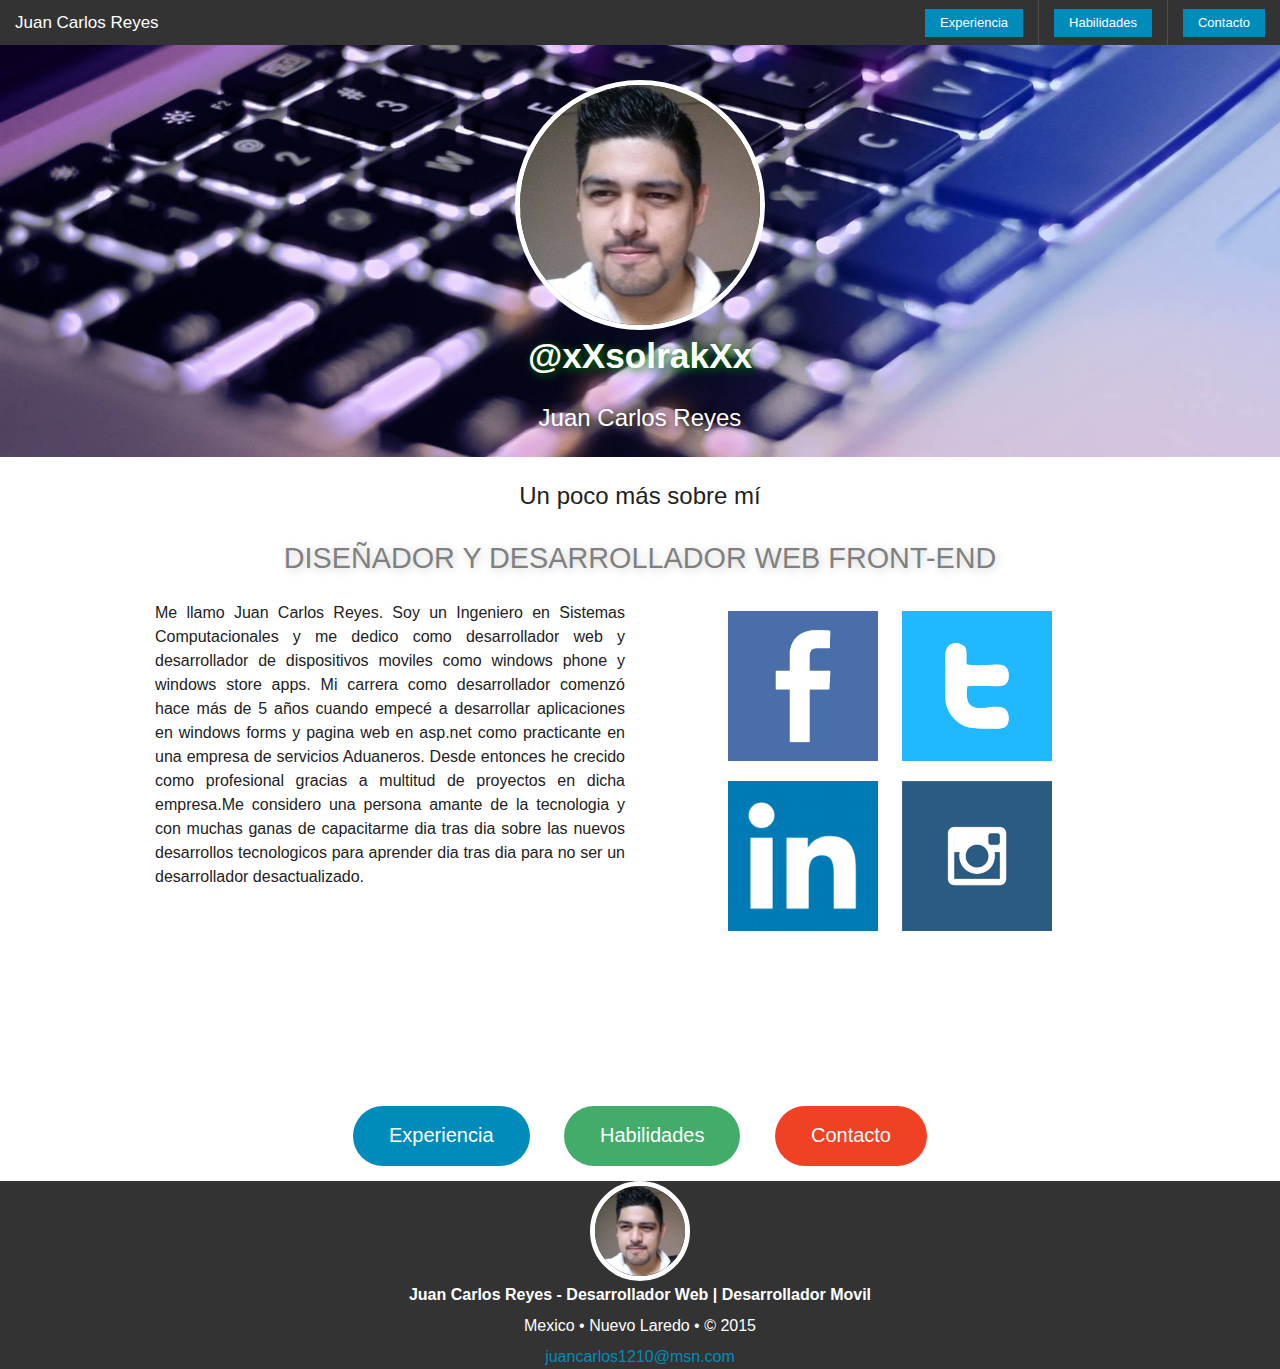
==== index.html @ 63855208 "actualizacion" ====
<!doctype html>
<html class="no-js" lang="en">
  <head>
    <meta charset="utf-8" />
    <meta name="viewport" content="width=device-width, initial-scale=1.0" />
    <title>Juan Carlos Reyes</title>
  <!-- Foundation.css is core stylesheet & custom.css is customized stylesheet-->
    <link rel="stylesheet" href="css/foundation.css" /> 
  <link rel="stylesheet" href="css/custom.css" />
<link rel="stylesheet" href="css/estilos.css" />
<link rel="stylesheet" href="foundation-icons/foundation-icons.css" />
  <!-- javascript: foundation.orbit is for carousel. Rest is for mobile device support -->
  <script src="js/vendor/jquery.js"></script>
  <script src="js/foundation/foundation.js"></script>
  <script src="js/foundation/foundation.orbit.js"></script>
    <script src="js/vendor/modernizr.js"></script>

 <link rel="shortcut icon" href="img/favicon.ico" >

  </head>

 <body>


<nav class="top-bar" data-topbar role="navigation">
  <ul class="title-area">
    <li class="name">
      <h1><a href="#">Juan Carlos Reyes</a></h1>
    </li>
     <!-- Remove the class "menu-icon" to get rid of menu icon. Take out "Menu" to just have icon alone -->
    <li class="toggle-topbar menu-icon"><a href="#"><span>Menu</span></a></li>
    
  
  </ul>
   <section class="top-bar-section">
    <!-- Right Nav Section -->
    <ul class="right">
    <li class="has-form ">
  <a href="http://foundation.zurb.com/docs" class="button">Experiencia</a>
</li>
  <li class="divider "></li>
<li class="has-form ">
  <a href="http://foundation.zurb.com/docs" class="button">Habilidades</a>
</li>
  <li class="divider "></li>
    <li class="has-form ">
  <a href="http://foundation.zurb.com/docs" class="button">Contacto</a>
</li>
    </ul>

    <!-- Left Nav Section -->
   
  </section>
  
</nav>
<header id="yo" class="Header">
            <figure class="Header-imageContainer">
                <img width="250px" height="250px" src="img/perfil.jpg" alt="Imagen personal" class="Header-image">
                <figcaption class="Header-imageDescription">
                    <a class="Header-link" href="http://twitter.com/xXsolrakXx/" target="_black">@xXsolrakXx</a>
                </figcaption>
            </figure>
            <p class="Header-name">Juan Carlos Reyes</p>
</header>
<div class="SobreMi">
<p class="titulo1">Un poco más sobre mí</p>
  <p class="titulo2">DISEÑADOR Y DESARROLLADOR WEB FRONT-END</p>
  <div class="row">

   <div class="small-6 columns descripcion"> Me llamo Juan Carlos Reyes. Soy un Ingeniero en Sistemas Computacionales y me dedico como desarrollador web y desarrollador de dispositivos moviles como windows phone y windows store apps. Mi carrera como desarrollador comenzó hace más de 5 años cuando empecé a desarrollar aplicaciones en windows forms y pagina web en asp.net como practicante en una empresa de servicios Aduaneros. Desde entonces he crecido como profesional gracias a multitud de proyectos en dicha empresa.Me considero una persona amante de la tecnologia y con muchas ganas de capacitarme dia tras dia sobre las nuevos desarrollos tecnologicos para aprender dia tras dia para no ser un desarrollador desactualizado.</div>
  <div class="small-6 columns">
    <img class="img-redes" src="img/facebook-icon.png" alt="">
    <img class="img-redes" src="img/Twitter_alt_4.png" alt="">
    <img class="img-redes" src="img/linkedin.png" alt="">
    <img class="img-redes" src="img/insta.png" alt="">
  </div>
   
  </div>
<div>
  <div class="row botones">
     <a href="#" class="button round large boton">Experiencia</a>
<a href="#" class="button success round large boton">Habilidades</a>
<a href="#" class="button alert round large boton">Contacto</a>
   </div>
</div>
</div>

<footer class="contact">
    <div>
      <a href="#index.html" title="Desarrollador Web | Desarrollador Movil - Juan Carlos Reyes" class="clearfix"><img alt="Desarrollador Web | Desarrollador Movil - Juan Carlos Reyes" src="img/perfil.jpg" width="100" height="100" class="Header-image">
      </a>
      <h2 class="bold color-rojo"><a href="https://www.facebook.com/Takuma1210" target="_blank" title="Juan Carlos Reyes en Facebook +" class="color-rojo">Juan Carlos Reyes</a> - Desarrollador Web | Desarrollador Movil</h2>
      <h3 class="color-rojo">Mexico • Nuevo Laredo • © 2015</h3>
      <a href="mailto:juancarlos1210@msn.com" title="Enviar email a Juan Carlos Reyes">juancarlos1210@msn.com</a>
    </div>
  </footer>
  <script>
  document.write('<script src=js/vendor/' +
  ('__proto__' in {} ? 'zepto' : 'jquery') +
  '.js><\/script>')


  </script>
    <script src="js/vendor/jquery.js"></script>
  <script src="js/foundation/foundation.js"></script>
  <!-- <script src="js/foundation/foundation.orbit.js"></script> -->
    <!-- Updating slider settings in here --> 
  <script src="js/foundation.min.js"></script>
  <script>


    $(document).foundation();

  </script> 
  <style>
body {
    
}


</style>
</body>
</html>
---- css/estilos.css ----
.fondo_azul{
	width: 2200px;
max-height: 600px;

}
.titulo{
position: absolute;
color: white;
padding-right: auto;
padding-left: auto;
text-shadow: 2px 2px 8px white;
}


.perfil{
width: 250px;
height: 250px;
border-radius: 150px;
position: relative;
}
.Header{
	
    background-image: url('../img/fondo_azul.jpg');
    background-repeat: no-repeat;
    background-position: center;
    background-size: cover;
    text-align: center;
    padding:1.2em 0;
}
.Header-image {
border: 5px solid white;
border-radius: 50%;
}
.Header-imageContaner{
    margin: 0;
}
.habilidad{
	text-align: center;
	font-size: 1em;
	
}
.Header-name,
.Header-link{
    color: white;
}
.skills{
	font-size: 2.5em;
	text-shadow: 2px 2px 8px black;
	text-align: center;


}
.Header-link{
    font-size: 2.2em;
    font-weight: bold;
    text-decoration: none;
    text-shadow: 2px 2px 8px green;
}

.Header-name{
    font-size: 1.5em;
    font-weight: 300;
    margin: 0;
	text-shadow: 2px 2px 8px black;
}
.img-redes{
    width: 170px;
    height: 170px;
    padding: 10px;
}

/* Profile */

.Profile{
    text-align: center;
}

.Profile-link{
    background: orange;
    border-radius: 2em;
    color: white;
    margin-right: .5em;
    padding: .5em 1em;
    text-decoration: none;
}
.SobreMi{
	text-align: center;
	padding-top: 20px;
}
.titulo1{
font-size: 1.5em;
	
}
.botones{padding-top: 150px;}
.boton{margin: 15px;}
.titulo2{
	font-size: 1.8em;
	color: gray;
	text-shadow: 2px 2px 8px #CCCCCC;
}
.descripcion{
	 text-align:justify;
	
}
.porcentaje{border-color: green;
margin-left: auto;
    margin-right: auto;
    margin-top: 5px;
}
.alinear_derecha{
text-align: left;
padding-bottom: 15px;
}
.texto_especifico{display: inline;
padding-left: 10px;}
.texto_habilidad{
	color:white;
text-align: left;
margin-left:5px;
}
.color-rojo{
	color:white;
	font-size: 1em;
}
.bold{ font-weight: bold;}
.contact{ background-color: #333333; text-align: center;}
@media screen and (max-width: 700px) {
 .small-6 {
width: 100%;
} 
.botones {
 padding-top: 0px;
} }
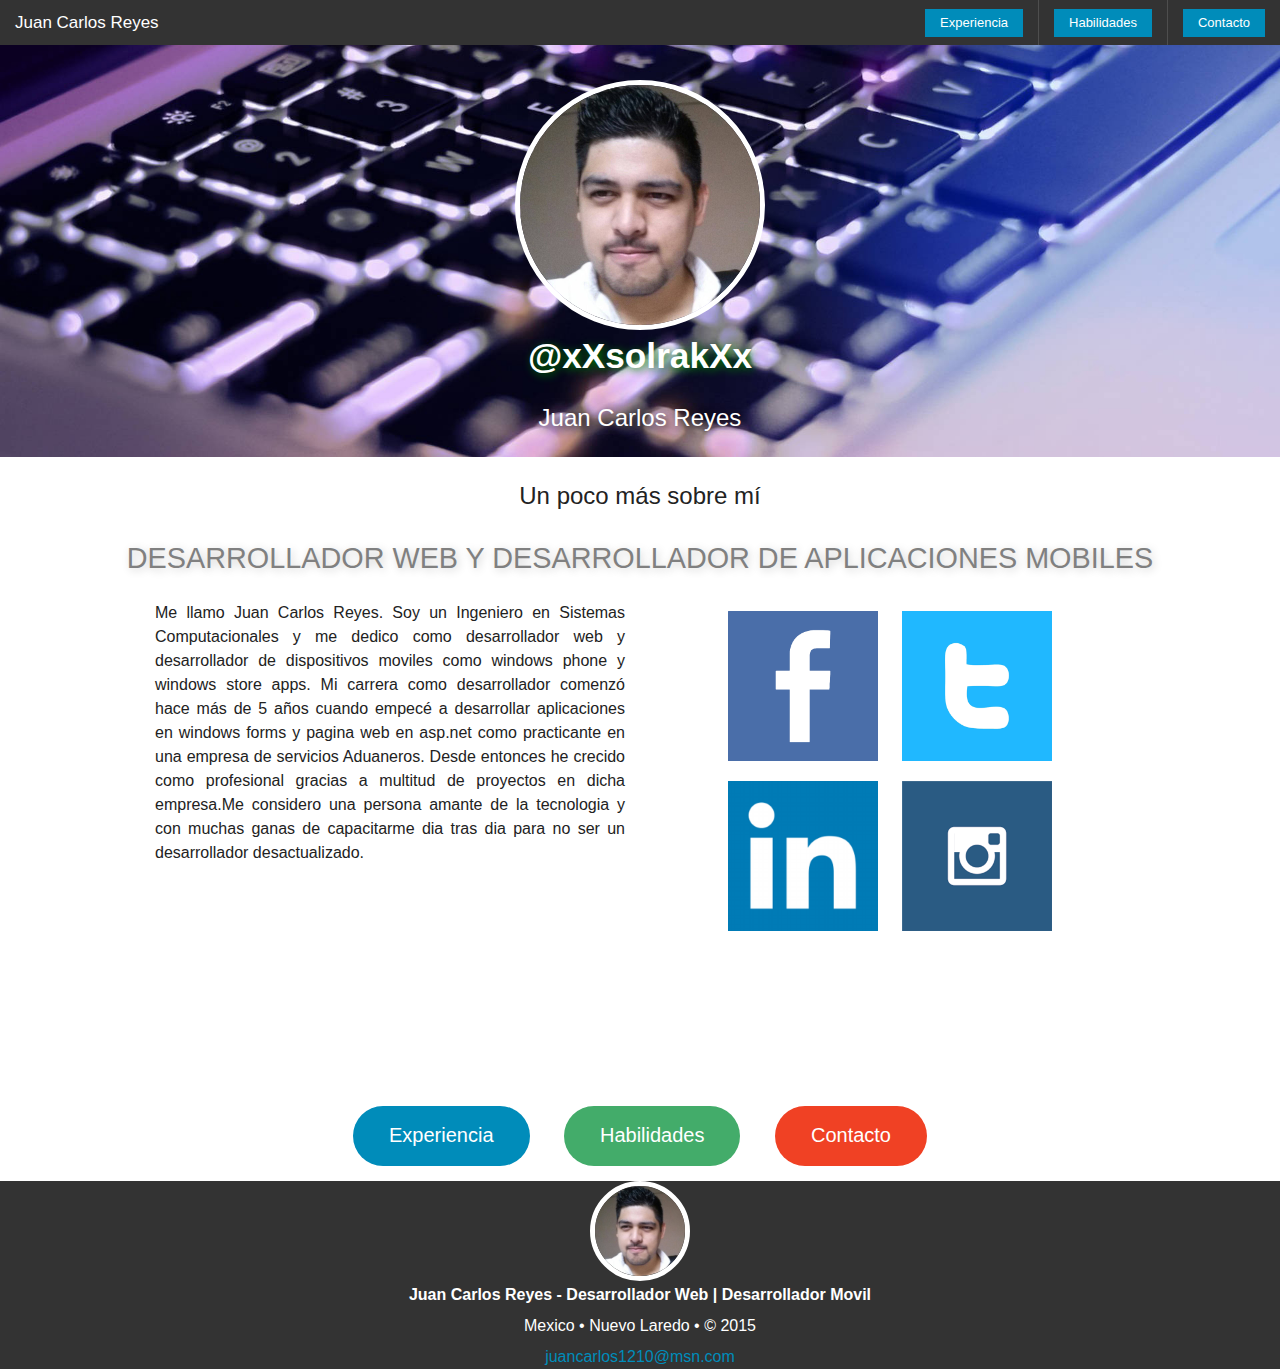
==== commit 59739a01: "actualizacion 2" ====
--- a/index.html
+++ b/index.html
@@ -36,15 +36,15 @@
     <!-- Right Nav Section -->
     <ul class="right">
     <li class="has-form ">
-  <a href="http://foundation.zurb.com/docs" class="button">Experiencia</a>
+  <a href="curriculum.html#experiencia" class="button">Experiencia</a>
 </li>
   <li class="divider "></li>
 <li class="has-form ">
-  <a href="http://foundation.zurb.com/docs" class="button">Habilidades</a>
+  <a href="curriculum.html#habilidades" class="button">Habilidades</a>
 </li>
   <li class="divider "></li>
     <li class="has-form ">
-  <a href="http://foundation.zurb.com/docs" class="button">Contacto</a>
+  <a href="mailto:juancarlos1210@msn.com" title="Enviar email a Juan Carlos Reyes" class="button">Contacto</a>
 </li>
     </ul>
 
@@ -64,30 +64,30 @@
 </header>
 <div class="SobreMi">
 <p class="titulo1">Un poco más sobre mí</p>
-  <p class="titulo2">DISEÑADOR Y DESARROLLADOR WEB FRONT-END</p>
+  <p class="titulo2">DESARROLLADOR WEB Y DESARROLLADOR DE APLICACIONES MOBILES</p>
   <div class="row">
 
-   <div class="small-6 columns descripcion"> Me llamo Juan Carlos Reyes. Soy un Ingeniero en Sistemas Computacionales y me dedico como desarrollador web y desarrollador de dispositivos moviles como windows phone y windows store apps. Mi carrera como desarrollador comenzó hace más de 5 años cuando empecé a desarrollar aplicaciones en windows forms y pagina web en asp.net como practicante en una empresa de servicios Aduaneros. Desde entonces he crecido como profesional gracias a multitud de proyectos en dicha empresa.Me considero una persona amante de la tecnologia y con muchas ganas de capacitarme dia tras dia sobre las nuevos desarrollos tecnologicos para aprender dia tras dia para no ser un desarrollador desactualizado.</div>
+   <div class="small-6 columns descripcion"> Me llamo Juan Carlos Reyes. Soy un Ingeniero en Sistemas Computacionales y me dedico como desarrollador web y desarrollador de dispositivos moviles como windows phone y windows store apps. Mi carrera como desarrollador comenzó hace más de 5 años cuando empecé a desarrollar aplicaciones en windows forms y pagina web en asp.net como practicante en una empresa de servicios Aduaneros. Desde entonces he crecido como profesional gracias a multitud de proyectos en dicha empresa.Me considero una persona amante de la tecnologia y con muchas ganas de capacitarme dia tras dia para no ser un desarrollador desactualizado.</div>
   <div class="small-6 columns">
-    <img class="img-redes" src="img/facebook-icon.png" alt="">
-    <img class="img-redes" src="img/Twitter_alt_4.png" alt="">
-    <img class="img-redes" src="img/linkedin.png" alt="">
-    <img class="img-redes" src="img/insta.png" alt="">
+    <a href="https://www.facebook.com/Takuma1210" target="_blank"><img class="img-redes facebook" src="img/facebook-icon.png" alt=""></a>
+    <img class="img-redes twitter" src="img/Twitter_alt_4.png" alt="">
+    <img class="img-redes linkedin" src="img/linkedin.png" alt="">
+    <img class="img-redes instagram" src="img/insta.png" alt="">
   </div>
    
   </div>
 <div>
   <div class="row botones">
-     <a href="#" class="button round large boton">Experiencia</a>
-<a href="#" class="button success round large boton">Habilidades</a>
-<a href="#" class="button alert round large boton">Contacto</a>
+     <a href="curriculum.html#experiencia" class="button round large boton">Experiencia</a>
+     <a href="curriculum.html#habilidades" class="button success round large boton">Habilidades</a>
+     <a  href="mailto:juancarlos1210@msn.com"  title="Enviar email a Juan Carlos Reyes" class="button alert round large boton">Contacto</a>
    </div>
 </div>
 </div>
 
 <footer class="contact">
     <div>
-      <a href="#index.html" title="Desarrollador Web | Desarrollador Movil - Juan Carlos Reyes" class="clearfix"><img alt="Desarrollador Web | Desarrollador Movil - Juan Carlos Reyes" src="img/perfil.jpg" width="100" height="100" class="Header-image">
+      <a href="index.html" title="Desarrollador Web | Desarrollador Movil - Juan Carlos Reyes" class="clearfix"><img alt="Desarrollador Web | Desarrollador Movil - Juan Carlos Reyes" src="img/perfil.jpg" width="100" height="100" class="Header-image">
       </a>
       <h2 class="bold color-rojo"><a href="https://www.facebook.com/Takuma1210" target="_blank" title="Juan Carlos Reyes en Facebook +" class="color-rojo">Juan Carlos Reyes</a> - Desarrollador Web | Desarrollador Movil</h2>
       <h3 class="color-rojo">Mexico • Nuevo Laredo • © 2015</h3>
--- a/css/estilos.css
+++ b/css/estilos.css
@@ -118,10 +118,29 @@
 text-align: left;
 margin-left:5px;
 }
+.titulo_empleo{font-weight: bold;
+font-size: 1.3em}
 .color-rojo{
 	color:white;
 	font-size: 1em;
 }
+.facebook:hover{
+	content:url("http://juancarlosreyes.azurewebsites.net/img/facebook-icon2.png");
+}
+
+
+.twitter:hover{
+	content:url("http://juancarlosreyes.azurewebsites.net/img/Twitter_alt_42.png");
+}
+
+.linkedin:hover{
+	content:url("http://juancarlosreyes.azurewebsites.net/img/linkedin2.png");
+}
+
+.instagram:hover{
+	content:url("http://juancarlosreyes.azurewebsites.net/img/insta2.png");
+}
+
 .bold{ font-weight: bold;}
 .contact{ background-color: #333333; text-align: center;}
 @media screen and (max-width: 700px) {
